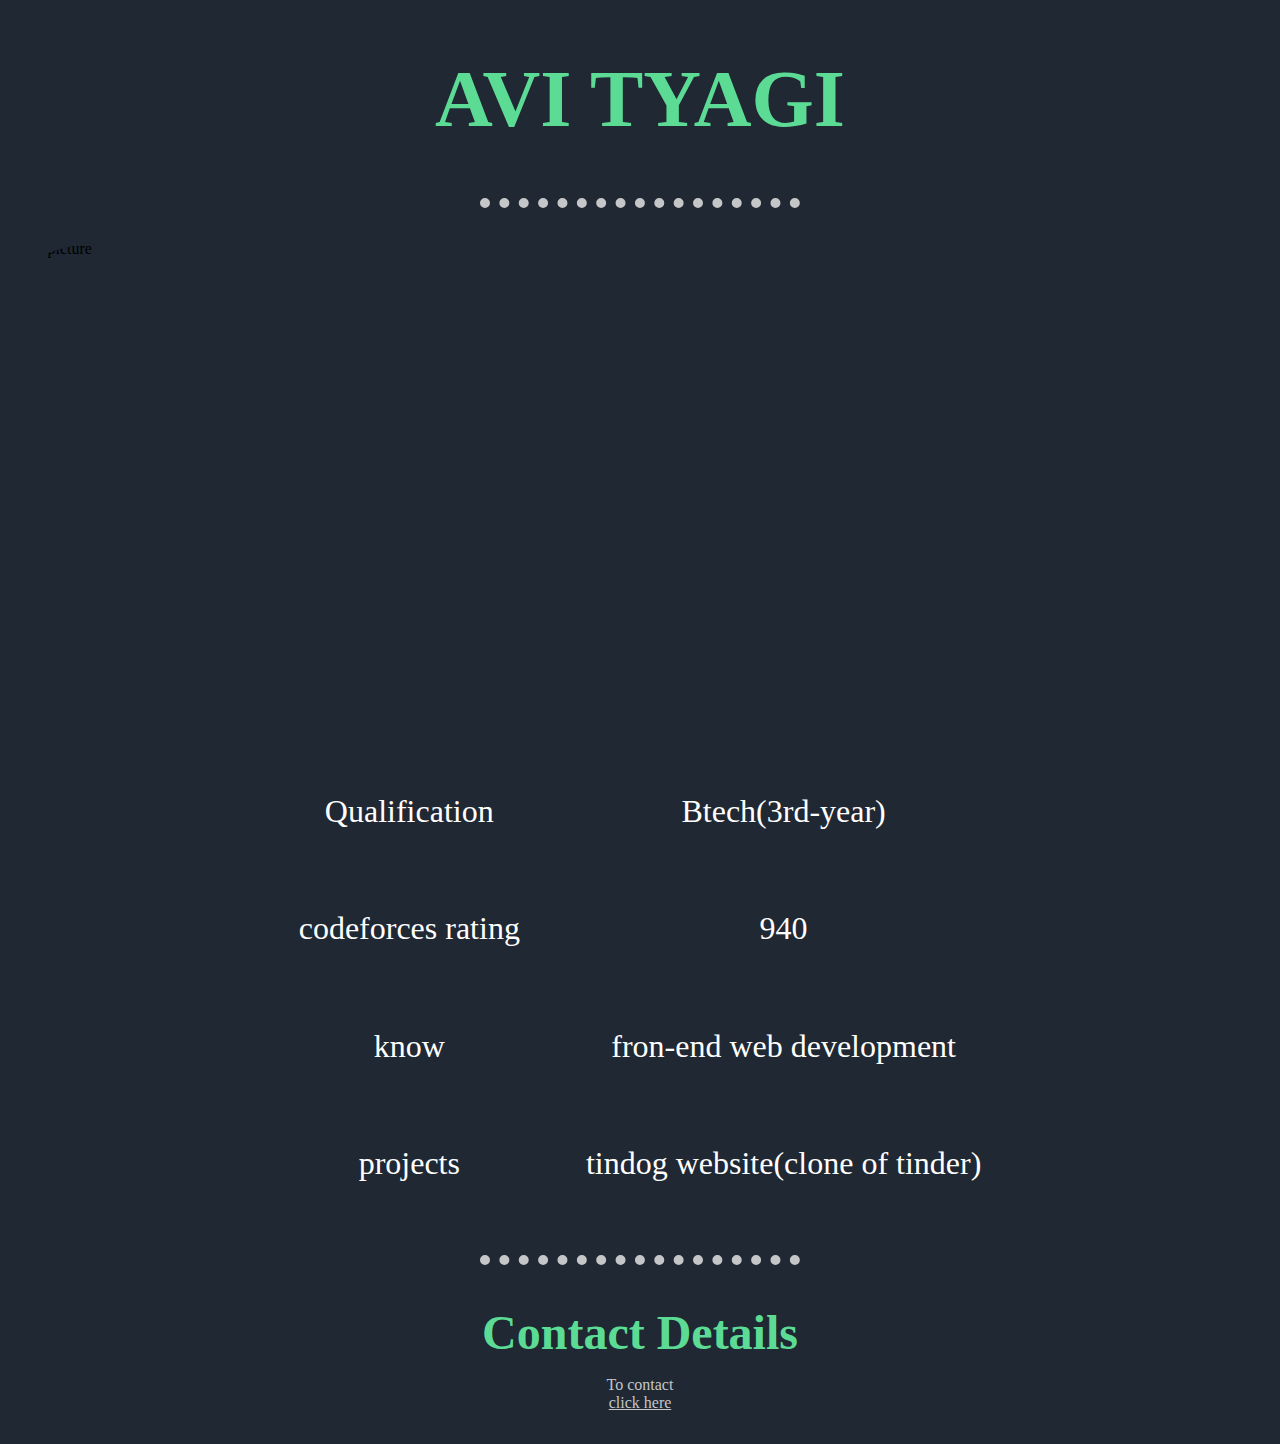
==== index.html @ d7aa3810 "Add files via upload" ====
<!DOCTYPE html>
<html lang="en" dir="ltr">
  <head>
    <meta charset="utf-8">
    <link rel="stylesheet" href="style.css">

    <title>Avi tyagi</title>
    <link rel="icon" href="favicon/favicon.ico">
  </head>
  <body>

<h1>AVI TYAGI</h1>
<hr>
<img src="my image/avi.jpg" alt="avi picture">
<table>
  <tr>
    <td>Qualification</td>
    <td>Btech(3rd-year)</td>
  </tr>
  <tr>
    <td>codeforces rating</td>
    <td>940</td>
  </tr>
  <tr>
    <td>know</td>
    <td>fron-end web development</td>
  </tr>
  <tr>
    <td>projects</td>
    <td>tindog website(clone of tinder)</td>
  </tr>

</table>
<hr>
<h2>Contact Details</h2>
<p class ="last">To contact</p>
<a  href="contact details\forms.html"> click here</a>
  </body>
</html>
---- style.css ----
body{
  background-color: #1F2833;
}
h1{
  color: #5CDB95;
  text-align: center;
  font-size: 5rem;
}
h2{
  color: #5CDB95;
  text-align: center;
  font-size: 3rem;
  margin-bottom: 1rem;
}
hr{
height: 0;
width: 20rem;
border-width:  10px 0 0;
border-spacing: 100rem;
color: #C5C6C7;
border-style: dotted;
}
img{
  height: 30rem;
  display: block;
  margin: 2rem auto 0;
  border-radius: 10%;
}
table{
  color: white;
  text-align: center;
  line-height: 1.6;
  margin: 2rem auto 2rem;
  font-size: 2rem;
}
td{
  padding: 2rem;
}
.last{
  margin-bottom: 0;
}

p,a{
  color: #C5C6C7;
  text-align: center;
  display: block;
  padding : auto;
  margin-bottom: 2rem;
  /* font-size: 3rem; */
}
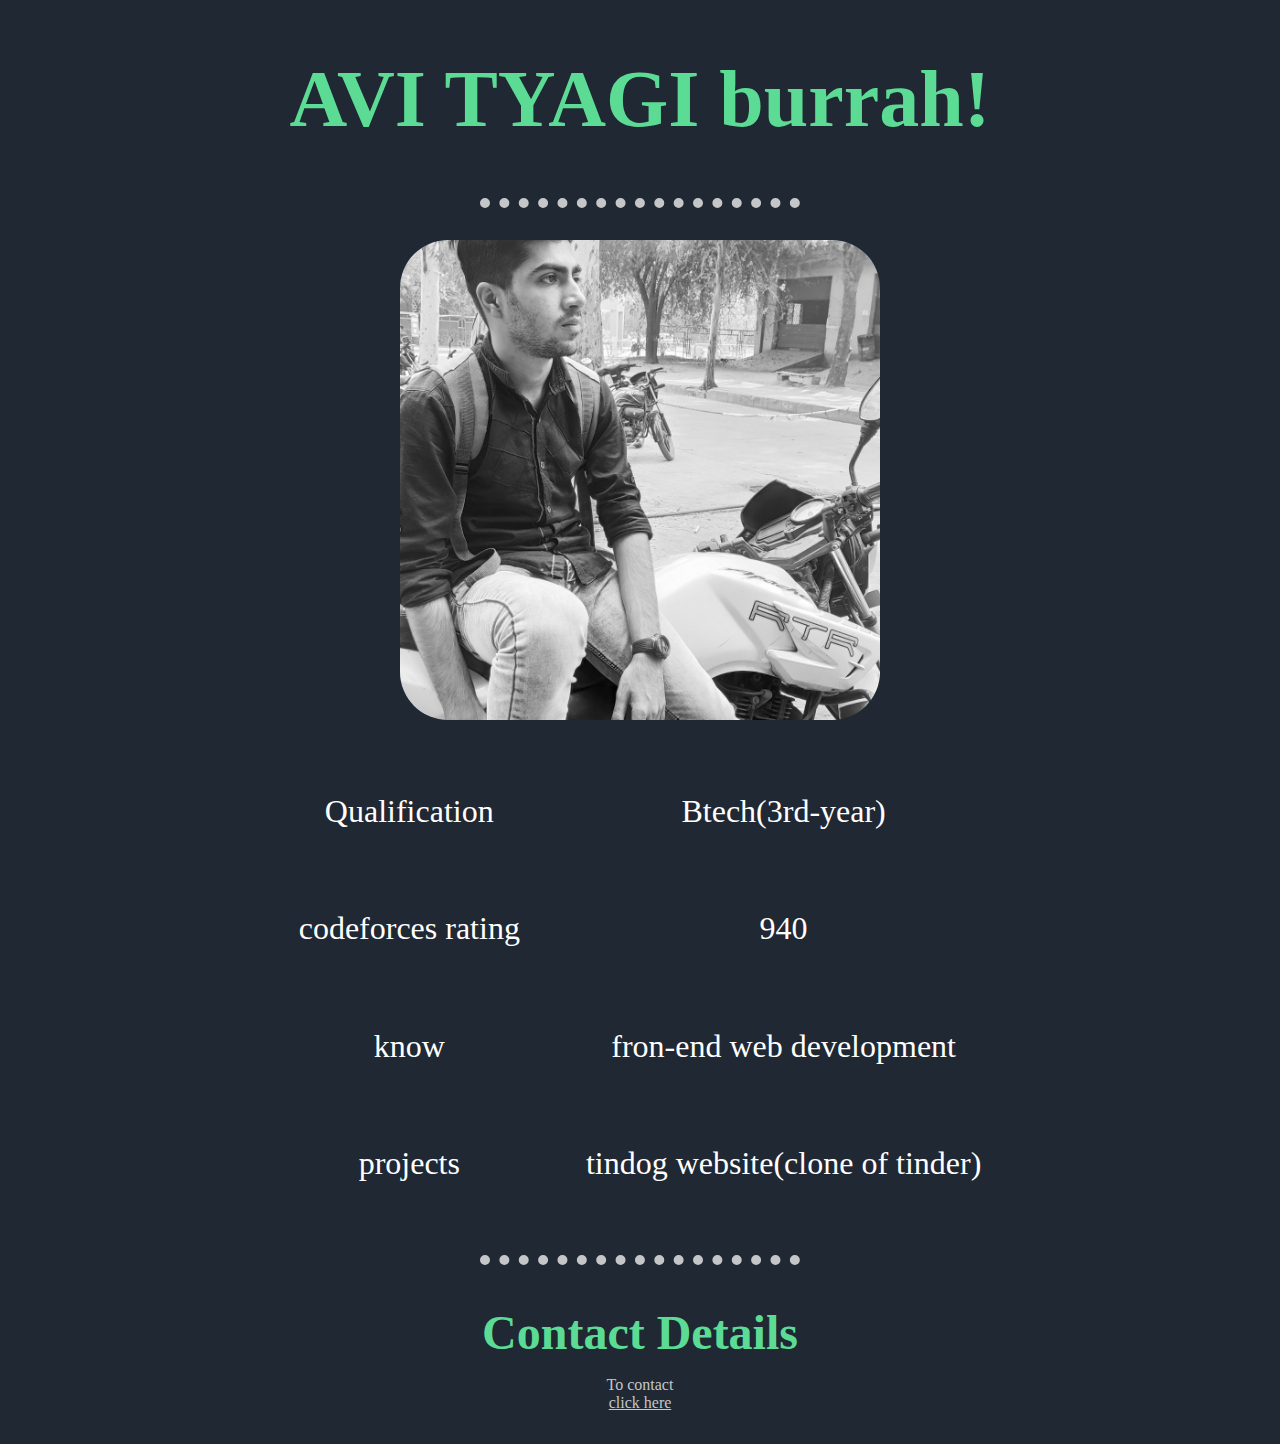
==== commit ed3456b3: "commit trial" ====
--- a/index.html
+++ b/index.html
@@ -9,7 +9,7 @@
   </head>
   <body>
 
-<h1>AVI TYAGI</h1>
+<h1>AVI TYAGI burrah!</h1>
 <hr>
 <img src="my image/avi.jpg" alt="avi picture">
 <table>
